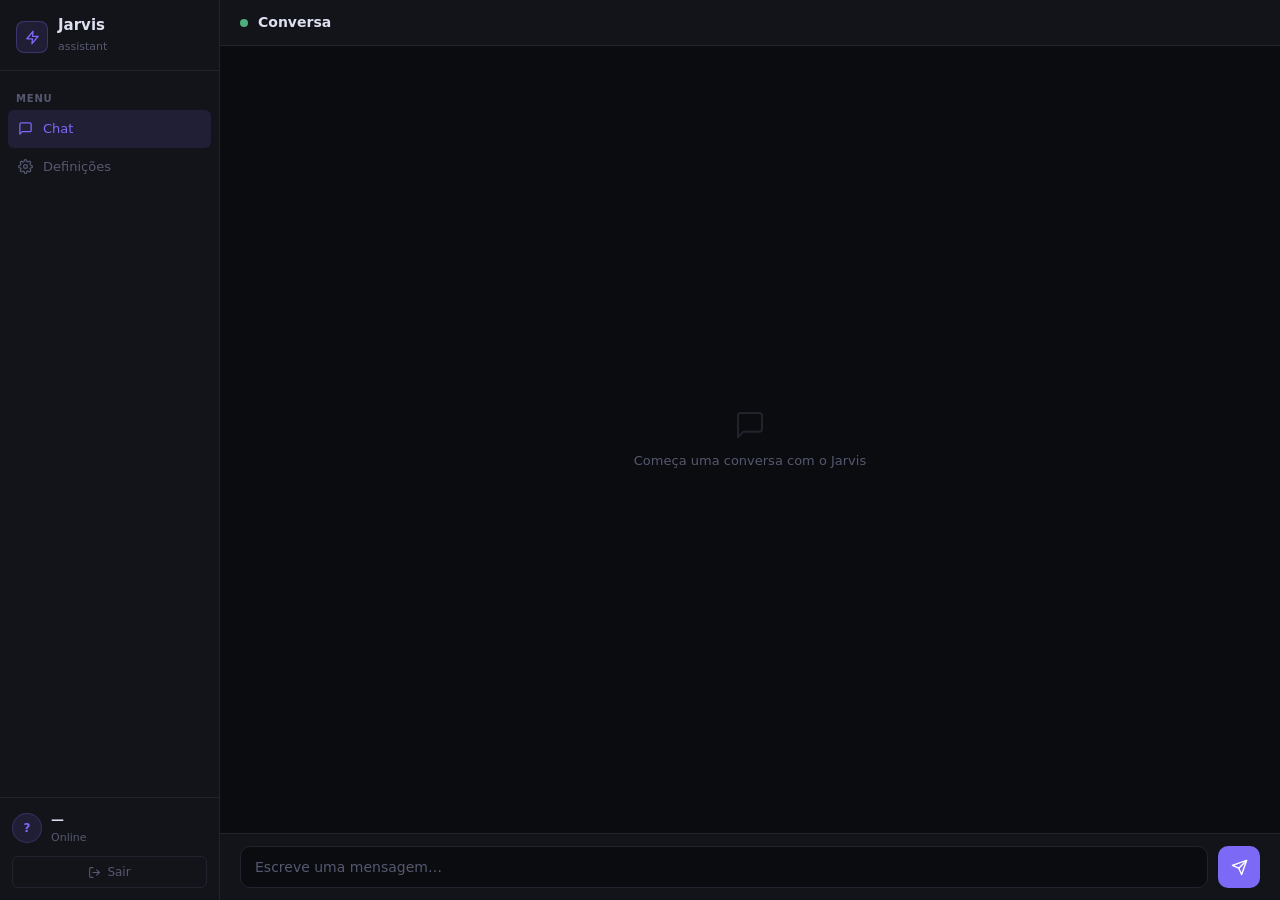
==== jarvis-desktop-app/src/chat.html @ 66288f7a "Application and Other changes" ====
<!DOCTYPE html>
<html lang="pt">
<head>
  <meta charset="UTF-8" />
  <meta name="viewport" content="width=device-width, initial-scale=1.0" />
  <title>Jarvis</title>
  <link rel="stylesheet" href="https://maxcdn.bootstrapcdn.com/bootstrap/3.4.1/css/bootstrap.min.css" />
  <link rel="stylesheet" href="styles.css" />
  <style>
    body {
      display: flex;
      flex-direction: row;
    }

    /* ══════════════ LEFT SIDEBAR ══════════════ */
    .sidebar {
      width: 220px;
      flex-shrink: 0;
      background: var(--surface);
      border-right: 1px solid var(--border);
      display: flex;
      flex-direction: column;
      height: 100vh;
      padding: 0;
    }

    /* Brand */
    .sidebar-brand {
      display: flex;
      align-items: center;
      gap: 10px;
      padding: 18px 16px 14px;
      border-bottom: 1px solid var(--border);
      flex-shrink: 0;
    }
    .sidebar-brand .icon {
      width: 32px;
      height: 32px;
      background: var(--accent-lo);
      border: 1px solid rgba(124,106,247,.3);
      border-radius: 8px;
      display: flex;
      align-items: center;
      justify-content: center;
      flex-shrink: 0;
    }
    .sidebar-brand .icon svg { width: 15px; height: 15px; color: var(--accent); }
    .sidebar-brand .brand-text h2 {
      font-size: 15px;
      font-weight: 700;
      color: var(--text);
      line-height: 1;
      margin: 0 0 2px;
    }
    .sidebar-brand .brand-text span {
      font-size: 11px;
      color: var(--muted);
    }

    /* Nav items */
    .sidebar-nav {
      flex: 1;
      overflow-y: auto;
      padding: 10px 8px;
    }
    .nav-label {
      font-size: 10px;
      font-weight: 600;
      letter-spacing: .8px;
      color: var(--muted);
      text-transform: uppercase;
      padding: 10px 8px 4px;
    }
    .nav-item {
      display: flex;
      align-items: center;
      gap: 10px;
      padding: 9px 10px;
      border-radius: var(--radius-sm);
      cursor: pointer;
      color: var(--muted);
      font-size: 13px;
      font-weight: 500;
      transition: background .12s, color .12s;
      user-select: none;
    }
    .nav-item svg { width: 15px; height: 15px; flex-shrink: 0; }
    .nav-item:hover  { background: var(--surface2); color: var(--text); }
    .nav-item.active { background: var(--accent-lo); color: var(--accent); }
    .nav-item.active svg { color: var(--accent); }

    /* User / footer */
    .sidebar-footer {
      border-top: 1px solid var(--border);
      padding: 12px 12px;
      flex-shrink: 0;
    }
    .user-row {
      display: flex;
      align-items: center;
      gap: 9px;
      margin-bottom: 10px;
    }
    .user-avatar {
      width: 30px;
      height: 30px;
      background: var(--accent-lo);
      border: 1px solid rgba(124,106,247,.25);
      border-radius: 50%;
      display: flex;
      align-items: center;
      justify-content: center;
      font-size: 12px;
      font-weight: 700;
      color: var(--accent);
      flex-shrink: 0;
    }
    .user-info .user-name { font-size: 13px; font-weight: 600; color: var(--text); }
    .user-info .user-status { font-size: 11px; color: var(--muted); }

    .sidebar-footer .btn-ghost {
      width: 100%;
      display: flex;
      align-items: center;
      justify-content: center;
      gap: 6px;
      font-size: 12px;
    }
    .sidebar-footer .btn-ghost svg { width: 13px; height: 13px; }

    /* ══════════════ MAIN AREA ══════════════ */
    .main {
      flex: 1;
      display: flex;
      flex-direction: column;
      height: 100vh;
      overflow: hidden;
    }

    /* Chat header */
    .chat-header {
      background: var(--surface);
      border-bottom: 1px solid var(--border);
      padding: 12px 20px;
      display: flex;
      align-items: center;
      gap: 10px;
      flex-shrink: 0;
    }
    .chat-header .dot {
      width: 8px;
      height: 8px;
      background: #4caf7d;
      border-radius: 50%;
      flex-shrink: 0;
    }
    .chat-header .title { font-size: 14px; font-weight: 600; color: var(--text); }
    .chat-header .sub   { font-size: 12px; color: var(--muted); margin-left: auto; }

    /* Messages */
    #messages {
      flex: 1;
      overflow-y: auto;
      padding: 20px 20px;
      display: flex;
      flex-direction: column;
      gap: 10px;
    }

    /* Empty state */
    .empty-state {
      flex: 1;
      display: flex;
      flex-direction: column;
      align-items: center;
      justify-content: center;
      gap: 10px;
      color: var(--muted);
      font-size: 13px;
      pointer-events: none;
    }
    .empty-state svg { width: 32px; height: 32px; opacity: .3; }

    .msg {
      max-width: 68%;
      padding: 11px 15px;
      border-radius: var(--radius);
      font-size: 14px;
      line-height: 1.55;
      word-break: break-word;
    }
    .msg.user {
      align-self: flex-end;
      background: #1b2547;
      border: 1px solid #263770;
      border-bottom-right-radius: 3px;
    }
    .msg.bot {
      align-self: flex-start;
      background: var(--surface2);
      border: 1px solid var(--border);
      border-bottom-left-radius: 3px;
    }
    .msg-tag {
      font-size: 11px;
      font-weight: 600;
      letter-spacing: .5px;
      text-transform: uppercase;
      margin-bottom: 5px;
    }
    .msg.user .msg-tag { color: #7a9ef7; }
    .msg.bot  .msg-tag { color: var(--muted); }

    /* Typing */
    .typing {
      align-self: flex-start;
      background: var(--surface2);
      border: 1px solid var(--border);
      border-radius: var(--radius);
      border-bottom-left-radius: 3px;
      padding: 13px 16px;
      display: flex;
      gap: 5px;
      align-items: center;
    }
    .typing span {
      width: 6px;
      height: 6px;
      background: var(--muted);
      border-radius: 50%;
      animation: bounce .85s infinite ease-in-out;
    }
    .typing span:nth-child(2) { animation-delay: .15s; }
    .typing span:nth-child(3) { animation-delay: .30s; }
    @keyframes bounce {
      0%,80%,100% { transform: translateY(0); }
      40%          { transform: translateY(-5px); }
    }

    /* Input bar */
    #input-bar {
      background: var(--surface);
      border-top: 1px solid var(--border);
      padding: 12px 20px;
      display: flex;
      align-items: flex-end;
      gap: 10px;
      flex-shrink: 0;
    }
    #msg-input {
      flex: 1;
      background: var(--bg);
      border: 1px solid var(--border);
      color: var(--text);
      border-radius: var(--radius);
      padding: 10px 14px;
      font-size: 14px;
      resize: none;
      height: 42px;
      max-height: 130px;
      overflow-y: auto;
      line-height: 1.45;
      outline: none;
      transition: border-color .15s;
      font-family: inherit;
    }
    #msg-input:focus { border-color: var(--accent); }
    #msg-input::placeholder { color: var(--muted); }

    #send-btn {
      background: var(--accent);
      border: none;
      color: #fff;
      border-radius: var(--radius);
      width: 42px;
      height: 42px;
      display: flex;
      align-items: center;
      justify-content: center;
      cursor: pointer;
      flex-shrink: 0;
      transition: background .15s;
    }
    #send-btn:hover    { background: var(--accent-dk); }
    #send-btn:disabled { background: var(--border); cursor: not-allowed; }
    #send-btn svg { width: 17px; height: 17px; }
  </style>
</head>
<body>

<!-- ════════════════ SIDEBAR ════════════════ -->
<aside class="sidebar">

  <div class="sidebar-brand">
    <div class="icon">
      <svg viewBox="0 0 24 24" fill="none" stroke="currentColor" stroke-width="2"
           stroke-linecap="round" stroke-linejoin="round">
        <polygon points="13 2 3 14 12 14 11 22 21 10 12 10 13 2"></polygon>
      </svg>
    </div>
    <div class="brand-text">
      <h2>Jarvis</h2>
      <span>assistant</span>
    </div>
  </div>

  <nav class="sidebar-nav">
    <div class="nav-label">Menu</div>

    <div class="nav-item active" onclick="switchTab('chat')">
      <!-- message icon -->
      <svg viewBox="0 0 24 24" fill="none" stroke="currentColor" stroke-width="2"
           stroke-linecap="round" stroke-linejoin="round">
        <path d="M21 15a2 2 0 0 1-2 2H7l-4 4V5a2 2 0 0 1 2-2h14a2 2 0 0 1 2 2z"></path>
      </svg>
      Chat
    </div>

    <div class="nav-item" onclick="switchTab('settings')">
      <!-- settings icon -->
      <svg viewBox="0 0 24 24" fill="none" stroke="currentColor" stroke-width="2"
           stroke-linecap="round" stroke-linejoin="round">
        <circle cx="12" cy="12" r="3"></circle>
        <path d="M19.4 15a1.65 1.65 0 0 0 .33 1.82l.06.06a2 2 0 0 1-2.83 2.83l-.06-.06a1.65 1.65 0 0 0-1.82-.33
                 1.65 1.65 0 0 0-1 1.51V21a2 2 0 0 1-4 0v-.09A1.65 1.65 0 0 0 9 19.4a1.65 1.65 0 0 0-1.82.33
                 l-.06.06a2 2 0 0 1-2.83-2.83l.06-.06A1.65 1.65 0 0 0 4.68 15a1.65 1.65 0 0 0-1.51-1H3a2 2 0 0 1 0-4
                 h.09A1.65 1.65 0 0 0 4.6 9a1.65 1.65 0 0 0-.33-1.82l-.06-.06a2 2 0 0 1 2.83-2.83l.06.06
                 A1.65 1.65 0 0 0 9 4.68a1.65 1.65 0 0 0 1-1.51V3a2 2 0 0 1 4 0v.09a1.65 1.65 0 0 0 1 1.51
                 a1.65 1.65 0 0 0 1.82-.33l.06-.06a2 2 0 0 1 2.83 2.83l-.06.06A1.65 1.65 0 0 0 19.4 9
                 a1.65 1.65 0 0 0 1.51 1H21a2 2 0 0 1 0 4h-.09a1.65 1.65 0 0 0-1.51 1z"></path>
      </svg>
      Definições
    </div>
  </nav>

  <div class="sidebar-footer">
    <div class="user-row">
      <div class="user-avatar" id="avatar-initials">?</div>
      <div class="user-info">
        <div class="user-name"  id="sidebar-username">—</div>
        <div class="user-status">Online</div>
      </div>
    </div>
    <button class="btn-ghost" onclick="logout()">
      <svg viewBox="0 0 24 24" fill="none" stroke="currentColor" stroke-width="2"
           stroke-linecap="round" stroke-linejoin="round">
        <path d="M9 21H5a2 2 0 0 1-2-2V5a2 2 0 0 1 2-2h4"></path>
        <polyline points="16 17 21 12 16 7"></polyline>
        <line x1="21" y1="12" x2="9" y2="12"></line>
      </svg>
      Sair
    </button>
  </div>
</aside>

<!-- ════════════════ MAIN ════════════════ -->
<main class="main">

  <div class="chat-header">
    <div class="dot"></div>
    <span class="title">Conversa</span>
    <span class="sub" id="header-user"></span>
  </div>

  <div id="messages">
    <div class="empty-state" id="empty-state">
      <svg viewBox="0 0 24 24" fill="none" stroke="currentColor" stroke-width="1.5"
           stroke-linecap="round" stroke-linejoin="round">
        <path d="M21 15a2 2 0 0 1-2 2H7l-4 4V5a2 2 0 0 1 2-2h14a2 2 0 0 1 2 2z"></path>
      </svg>
      Começa uma conversa com o Jarvis
    </div>
  </div>

  <div id="input-bar">
    <textarea id="msg-input" placeholder="Escreve uma mensagem…" rows="1"></textarea>
    <button id="send-btn">
      <svg viewBox="0 0 24 24" fill="none" stroke="currentColor" stroke-width="2"
           stroke-linecap="round" stroke-linejoin="round">
        <line x1="22" y1="2" x2="11" y2="13"></line>
        <polygon points="22 2 15 22 11 13 2 9 22 2"></polygon>
      </svg>
    </button>
  </div>

</main>

<script src="chat.js"></script>
</body>
</html>
---- jarvis-desktop-app/src/styles.css ----
/* ── Reset ──────────────────────────────────────────────── */
*, *::before, *::after { box-sizing: border-box; margin: 0; padding: 0; }

/* ── Tokens ─────────────────────────────────────────────── */
:root {
  --bg:        #0b0c10;
  --surface:   #13141a;
  --surface2:  #1a1b24;
  --border:    #22232f;
  --accent:    #7c6af7;
  --accent-dk: #6254d4;
  --accent-lo: rgba(124,106,247,.12);
  --text:      #dde0f0;
  --muted:     #565870;
  --danger:    #e05c6a;
  --radius:    10px;
  --radius-sm: 6px;
}

body {
  background: var(--bg);
  color: var(--text);
  font-family: 'Segoe UI', system-ui, -apple-system, sans-serif;
  font-size: 14px;
  line-height: 1.5;
  height: 100vh;
  overflow: hidden;
}

/* ── Scrollbar ───────────────────────────────────────────── */
::-webkit-scrollbar { width: 5px; }
::-webkit-scrollbar-track { background: transparent; }
::-webkit-scrollbar-thumb { background: var(--border); border-radius: 3px; }

/* ── Shared inputs ───────────────────────────────────────── */
.field {
  width: 100%;
  background: var(--bg);
  border: 1px solid var(--border);
  color: var(--text);
  border-radius: var(--radius-sm);
  height: 40px;
  padding: 0 13px;
  font-size: 14px;
  transition: border-color .15s, box-shadow .15s;
  outline: none;
}
.field:focus {
  border-color: var(--accent);
  box-shadow: 0 0 0 3px rgba(124,106,247,.18);
}
.field::placeholder { color: var(--muted); }

/* ── Shared buttons ──────────────────────────────────────── */
.btn-primary {
  background: var(--accent);
  border: none;
  color: #fff;
  font-weight: 600;
  font-size: 14px;
  height: 40px;
  border-radius: var(--radius-sm);
  cursor: pointer;
  transition: background .15s;
  width: 100%;
}
.btn-primary:hover  { background: var(--accent-dk); }
.btn-primary:active { opacity: .85; }

.btn-ghost {
  background: transparent;
  border: 1px solid var(--border);
  color: var(--muted);
  border-radius: var(--radius-sm);
  padding: 6px 14px;
  font-size: 12px;
  cursor: pointer;
  transition: .15s;
}
.btn-ghost:hover { border-color: var(--accent); color: var(--accent); }

/* ── Label ───────────────────────────────────────────────── */
.lbl {
  display: block;
  font-size: 12px;
  color: var(--muted);
  margin-bottom: 5px;
  font-weight: 500;
  letter-spacing: .3px;
}

/* ── Error banner ────────────────────────────────────────── */
.error-banner {
  background: rgba(224,92,106,.1);
  border: 1px solid rgba(224,92,106,.3);
  color: var(--danger);
  border-radius: var(--radius-sm);
  padding: 9px 13px;
  font-size: 13px;
  display: none;
}
.error-banner.show { display: block; }
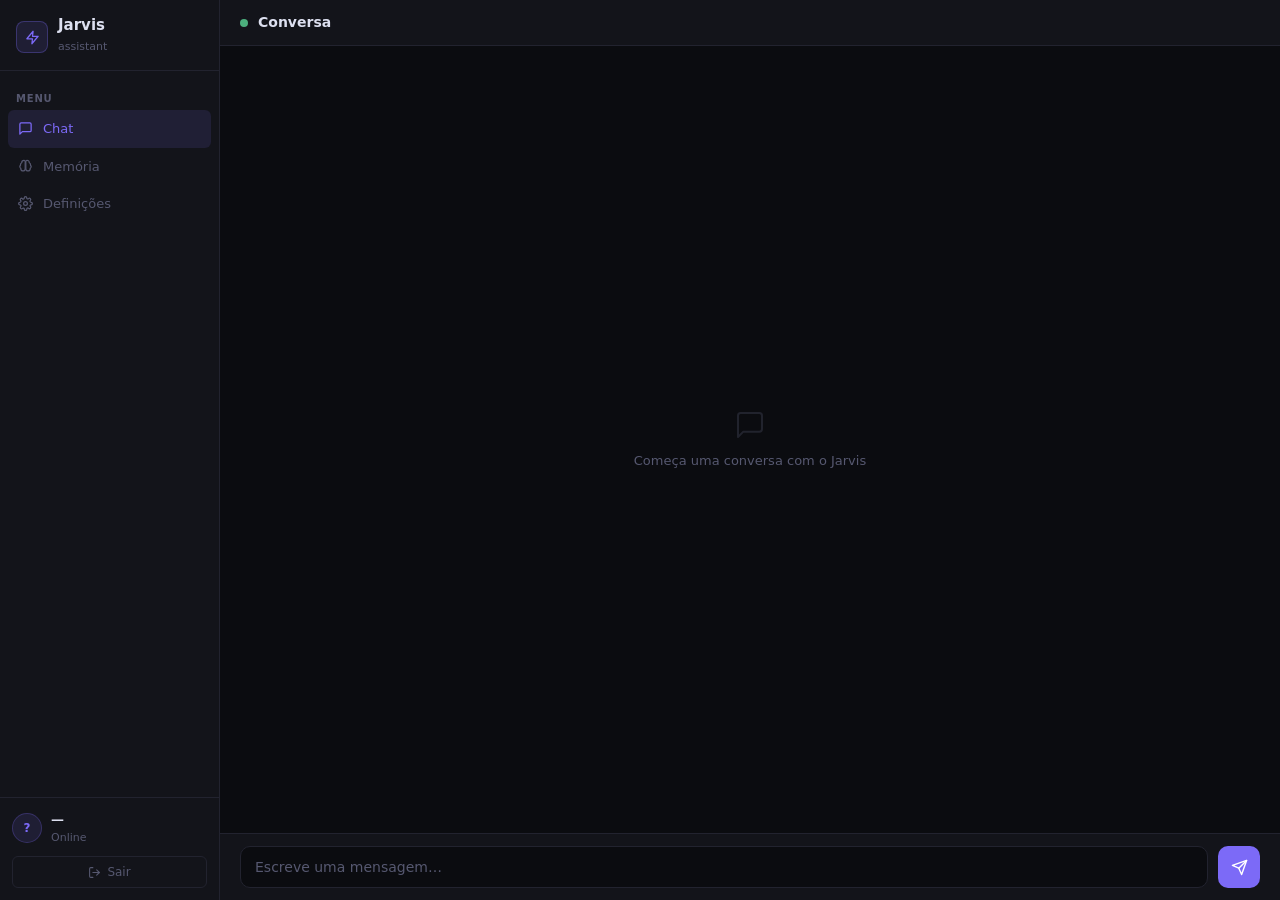
==== commit 745e9fde: "memory 1.3 + ui" ====
--- a/jarvis-desktop-app/src/chat.html
+++ b/jarvis-desktop-app/src/chat.html
@@ -307,13 +307,25 @@
   <nav class="sidebar-nav">
     <div class="nav-label">Menu</div>
 
-    <div class="nav-item active" onclick="switchTab('chat')">
+    <div class="nav-item active" data-page="chat" onclick="switchTab('chat')">
       <!-- message icon -->
       <svg viewBox="0 0 24 24" fill="none" stroke="currentColor" stroke-width="2"
            stroke-linecap="round" stroke-linejoin="round">
         <path d="M21 15a2 2 0 0 1-2 2H7l-4 4V5a2 2 0 0 1 2-2h14a2 2 0 0 1 2 2z"></path>
       </svg>
       Chat
+    </div>
+
+    <div class="nav-item" data-page="memory" onclick="window.location.href='memory.html'">
+      <!-- brain / memory icon -->
+      <svg viewBox="0 0 24 24" fill="none" stroke="currentColor" stroke-width="2"
+           stroke-linecap="round" stroke-linejoin="round">
+        <path d="M9.5 2a3.5 3.5 0 0 0-3.5 3.5v.55A3 3 0 0 0 4 9v1a3 3 0 0 0-1 2.24A3 3 0 0 0 4.5 15
+                 v.5A3.5 3.5 0 0 0 8 19a3.5 3.5 0 0 0 3.5-3.5v-9A3.5 3.5 0 0 0 9.5 2z"></path>
+        <path d="M14.5 2a3.5 3.5 0 0 1 3.5 3.5v.55A3 3 0 0 1 20 9v1a3 3 0 0 1 1 2.24A3 3 0 0 1 19.5 15
+                 v.5A3.5 3.5 0 0 1 16 19a3.5 3.5 0 0 1-3.5-3.5v-9A3.5 3.5 0 0 1 14.5 2z"></path>
+      </svg>
+      Memória
     </div>
 
     <div class="nav-item" onclick="switchTab('settings')">
@@ -385,6 +397,22 @@
 
 </main>
 
+<!-- ════════════════ NAV CONTEXT MENU ════════════════
+     Preenchido/controlado por navbar.js. Aparece com o botão
+     direito do rato num item da navegação lateral. -->
+<div id="nav-context-menu" class="context-menu">
+  <div class="context-menu-item" data-action="open-window">
+    <svg viewBox="0 0 24 24" fill="none" stroke="currentColor" stroke-width="2"
+         stroke-linecap="round" stroke-linejoin="round">
+      <path d="M18 13v6a2 2 0 0 1-2 2H5a2 2 0 0 1-2-2V8a2 2 0 0 1 2-2h6"></path>
+      <polyline points="15 3 21 3 21 9"></polyline>
+      <line x1="10" y1="14" x2="21" y2="3"></line>
+    </svg>
+    Abrir em nova janela
+  </div>
+</div>
+
+<script src="navbar.js"></script>
 <script src="chat.js"></script>
 </body>
 </html>
--- a/jarvis-desktop-app/src/styles.css
+++ b/jarvis-desktop-app/src/styles.css
@@ -100,3 +100,33 @@
   display: none;
 }
 .error-banner.show { display: block; }
+
+/* ── Nav context menu (botão direito na navbar) ─────────────
+   Partilhado entre todas as páginas através de navbar.js       */
+.context-menu {
+  position: fixed;
+  z-index: 1000;
+  min-width: 200px;
+  background: var(--surface2);
+  border: 1px solid var(--border);
+  border-radius: var(--radius-sm);
+  padding: 4px;
+  box-shadow: 0 10px 30px rgba(0,0,0,.4);
+  display: none;
+}
+.context-menu-item {
+  display: flex;
+  align-items: center;
+  gap: 9px;
+  padding: 9px 10px;
+  border-radius: var(--radius-sm);
+  font-size: 13px;
+  font-weight: 500;
+  color: var(--text);
+  cursor: pointer;
+  user-select: none;
+  transition: background .12s, color .12s;
+}
+.context-menu-item svg { width: 14px; height: 14px; color: var(--muted); flex-shrink: 0; }
+.context-menu-item:hover        { background: var(--accent-lo); color: var(--accent); }
+.context-menu-item:hover svg    { color: var(--accent); }
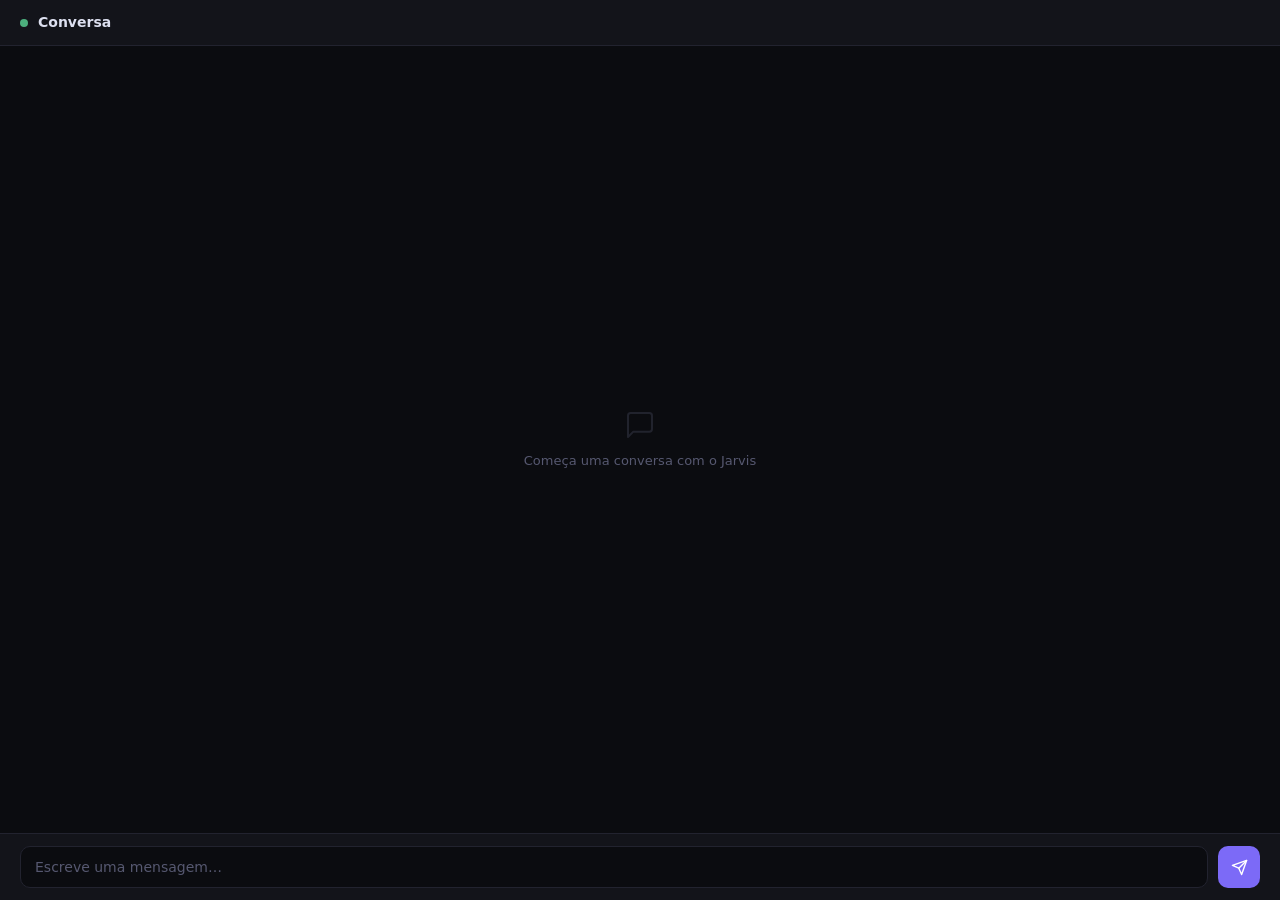
==== commit e95c2701: "frontend 1.0 + runtime 1.1 w/o mem" ====
--- a/jarvis-desktop-app/src/chat.html
+++ b/jarvis-desktop-app/src/chat.html
@@ -3,369 +3,18 @@
 <head>
   <meta charset="UTF-8" />
   <meta name="viewport" content="width=device-width, initial-scale=1.0" />
-  <title>Jarvis</title>
+  <title>Jarvis - Chat</title>
   <link rel="stylesheet" href="https://maxcdn.bootstrapcdn.com/bootstrap/3.4.1/css/bootstrap.min.css" />
-  <link rel="stylesheet" href="styles.css" />
-  <style>
-    body {
-      display: flex;
-      flex-direction: row;
-    }
+  <link rel="stylesheet" href="css/styles.css" />
+  <link rel="stylesheet" href="css/sidebar.css" />
+  <link rel="stylesheet" href="css/chat.css" />
+</head>
+<body class="app-layout">
 
-    /* ══════════════ LEFT SIDEBAR ══════════════ */
-    .sidebar {
-      width: 220px;
-      flex-shrink: 0;
-      background: var(--surface);
-      border-right: 1px solid var(--border);
-      display: flex;
-      flex-direction: column;
-      height: 100vh;
-      padding: 0;
-    }
+<!-- SIDEBAR (injetada por sidebar.js) -->
+<aside id="sidebar-mount"></aside>
 
-    /* Brand */
-    .sidebar-brand {
-      display: flex;
-      align-items: center;
-      gap: 10px;
-      padding: 18px 16px 14px;
-      border-bottom: 1px solid var(--border);
-      flex-shrink: 0;
-    }
-    .sidebar-brand .icon {
-      width: 32px;
-      height: 32px;
-      background: var(--accent-lo);
-      border: 1px solid rgba(124,106,247,.3);
-      border-radius: 8px;
-      display: flex;
-      align-items: center;
-      justify-content: center;
-      flex-shrink: 0;
-    }
-    .sidebar-brand .icon svg { width: 15px; height: 15px; color: var(--accent); }
-    .sidebar-brand .brand-text h2 {
-      font-size: 15px;
-      font-weight: 700;
-      color: var(--text);
-      line-height: 1;
-      margin: 0 0 2px;
-    }
-    .sidebar-brand .brand-text span {
-      font-size: 11px;
-      color: var(--muted);
-    }
-
-    /* Nav items */
-    .sidebar-nav {
-      flex: 1;
-      overflow-y: auto;
-      padding: 10px 8px;
-    }
-    .nav-label {
-      font-size: 10px;
-      font-weight: 600;
-      letter-spacing: .8px;
-      color: var(--muted);
-      text-transform: uppercase;
-      padding: 10px 8px 4px;
-    }
-    .nav-item {
-      display: flex;
-      align-items: center;
-      gap: 10px;
-      padding: 9px 10px;
-      border-radius: var(--radius-sm);
-      cursor: pointer;
-      color: var(--muted);
-      font-size: 13px;
-      font-weight: 500;
-      transition: background .12s, color .12s;
-      user-select: none;
-    }
-    .nav-item svg { width: 15px; height: 15px; flex-shrink: 0; }
-    .nav-item:hover  { background: var(--surface2); color: var(--text); }
-    .nav-item.active { background: var(--accent-lo); color: var(--accent); }
-    .nav-item.active svg { color: var(--accent); }
-
-    /* User / footer */
-    .sidebar-footer {
-      border-top: 1px solid var(--border);
-      padding: 12px 12px;
-      flex-shrink: 0;
-    }
-    .user-row {
-      display: flex;
-      align-items: center;
-      gap: 9px;
-      margin-bottom: 10px;
-    }
-    .user-avatar {
-      width: 30px;
-      height: 30px;
-      background: var(--accent-lo);
-      border: 1px solid rgba(124,106,247,.25);
-      border-radius: 50%;
-      display: flex;
-      align-items: center;
-      justify-content: center;
-      font-size: 12px;
-      font-weight: 700;
-      color: var(--accent);
-      flex-shrink: 0;
-    }
-    .user-info .user-name { font-size: 13px; font-weight: 600; color: var(--text); }
-    .user-info .user-status { font-size: 11px; color: var(--muted); }
-
-    .sidebar-footer .btn-ghost {
-      width: 100%;
-      display: flex;
-      align-items: center;
-      justify-content: center;
-      gap: 6px;
-      font-size: 12px;
-    }
-    .sidebar-footer .btn-ghost svg { width: 13px; height: 13px; }
-
-    /* ══════════════ MAIN AREA ══════════════ */
-    .main {
-      flex: 1;
-      display: flex;
-      flex-direction: column;
-      height: 100vh;
-      overflow: hidden;
-    }
-
-    /* Chat header */
-    .chat-header {
-      background: var(--surface);
-      border-bottom: 1px solid var(--border);
-      padding: 12px 20px;
-      display: flex;
-      align-items: center;
-      gap: 10px;
-      flex-shrink: 0;
-    }
-    .chat-header .dot {
-      width: 8px;
-      height: 8px;
-      background: #4caf7d;
-      border-radius: 50%;
-      flex-shrink: 0;
-    }
-    .chat-header .title { font-size: 14px; font-weight: 600; color: var(--text); }
-    .chat-header .sub   { font-size: 12px; color: var(--muted); margin-left: auto; }
-
-    /* Messages */
-    #messages {
-      flex: 1;
-      overflow-y: auto;
-      padding: 20px 20px;
-      display: flex;
-      flex-direction: column;
-      gap: 10px;
-    }
-
-    /* Empty state */
-    .empty-state {
-      flex: 1;
-      display: flex;
-      flex-direction: column;
-      align-items: center;
-      justify-content: center;
-      gap: 10px;
-      color: var(--muted);
-      font-size: 13px;
-      pointer-events: none;
-    }
-    .empty-state svg { width: 32px; height: 32px; opacity: .3; }
-
-    .msg {
-      max-width: 68%;
-      padding: 11px 15px;
-      border-radius: var(--radius);
-      font-size: 14px;
-      line-height: 1.55;
-      word-break: break-word;
-    }
-    .msg.user {
-      align-self: flex-end;
-      background: #1b2547;
-      border: 1px solid #263770;
-      border-bottom-right-radius: 3px;
-    }
-    .msg.bot {
-      align-self: flex-start;
-      background: var(--surface2);
-      border: 1px solid var(--border);
-      border-bottom-left-radius: 3px;
-    }
-    .msg-tag {
-      font-size: 11px;
-      font-weight: 600;
-      letter-spacing: .5px;
-      text-transform: uppercase;
-      margin-bottom: 5px;
-    }
-    .msg.user .msg-tag { color: #7a9ef7; }
-    .msg.bot  .msg-tag { color: var(--muted); }
-
-    /* Typing */
-    .typing {
-      align-self: flex-start;
-      background: var(--surface2);
-      border: 1px solid var(--border);
-      border-radius: var(--radius);
-      border-bottom-left-radius: 3px;
-      padding: 13px 16px;
-      display: flex;
-      gap: 5px;
-      align-items: center;
-    }
-    .typing span {
-      width: 6px;
-      height: 6px;
-      background: var(--muted);
-      border-radius: 50%;
-      animation: bounce .85s infinite ease-in-out;
-    }
-    .typing span:nth-child(2) { animation-delay: .15s; }
-    .typing span:nth-child(3) { animation-delay: .30s; }
-    @keyframes bounce {
-      0%,80%,100% { transform: translateY(0); }
-      40%          { transform: translateY(-5px); }
-    }
-
-    /* Input bar */
-    #input-bar {
-      background: var(--surface);
-      border-top: 1px solid var(--border);
-      padding: 12px 20px;
-      display: flex;
-      align-items: flex-end;
-      gap: 10px;
-      flex-shrink: 0;
-    }
-    #msg-input {
-      flex: 1;
-      background: var(--bg);
-      border: 1px solid var(--border);
-      color: var(--text);
-      border-radius: var(--radius);
-      padding: 10px 14px;
-      font-size: 14px;
-      resize: none;
-      height: 42px;
-      max-height: 130px;
-      overflow-y: auto;
-      line-height: 1.45;
-      outline: none;
-      transition: border-color .15s;
-      font-family: inherit;
-    }
-    #msg-input:focus { border-color: var(--accent); }
-    #msg-input::placeholder { color: var(--muted); }
-
-    #send-btn {
-      background: var(--accent);
-      border: none;
-      color: #fff;
-      border-radius: var(--radius);
-      width: 42px;
-      height: 42px;
-      display: flex;
-      align-items: center;
-      justify-content: center;
-      cursor: pointer;
-      flex-shrink: 0;
-      transition: background .15s;
-    }
-    #send-btn:hover    { background: var(--accent-dk); }
-    #send-btn:disabled { background: var(--border); cursor: not-allowed; }
-    #send-btn svg { width: 17px; height: 17px; }
-  </style>
-</head>
-<body>
-
-<!-- ════════════════ SIDEBAR ════════════════ -->
-<aside class="sidebar">
-
-  <div class="sidebar-brand">
-    <div class="icon">
-      <svg viewBox="0 0 24 24" fill="none" stroke="currentColor" stroke-width="2"
-           stroke-linecap="round" stroke-linejoin="round">
-        <polygon points="13 2 3 14 12 14 11 22 21 10 12 10 13 2"></polygon>
-      </svg>
-    </div>
-    <div class="brand-text">
-      <h2>Jarvis</h2>
-      <span>assistant</span>
-    </div>
-  </div>
-
-  <nav class="sidebar-nav">
-    <div class="nav-label">Menu</div>
-
-    <div class="nav-item active" data-page="chat" onclick="switchTab('chat')">
-      <!-- message icon -->
-      <svg viewBox="0 0 24 24" fill="none" stroke="currentColor" stroke-width="2"
-           stroke-linecap="round" stroke-linejoin="round">
-        <path d="M21 15a2 2 0 0 1-2 2H7l-4 4V5a2 2 0 0 1 2-2h14a2 2 0 0 1 2 2z"></path>
-      </svg>
-      Chat
-    </div>
-
-    <div class="nav-item" data-page="memory" onclick="window.location.href='memory.html'">
-      <!-- brain / memory icon -->
-      <svg viewBox="0 0 24 24" fill="none" stroke="currentColor" stroke-width="2"
-           stroke-linecap="round" stroke-linejoin="round">
-        <path d="M9.5 2a3.5 3.5 0 0 0-3.5 3.5v.55A3 3 0 0 0 4 9v1a3 3 0 0 0-1 2.24A3 3 0 0 0 4.5 15
-                 v.5A3.5 3.5 0 0 0 8 19a3.5 3.5 0 0 0 3.5-3.5v-9A3.5 3.5 0 0 0 9.5 2z"></path>
-        <path d="M14.5 2a3.5 3.5 0 0 1 3.5 3.5v.55A3 3 0 0 1 20 9v1a3 3 0 0 1 1 2.24A3 3 0 0 1 19.5 15
-                 v.5A3.5 3.5 0 0 1 16 19a3.5 3.5 0 0 1-3.5-3.5v-9A3.5 3.5 0 0 1 14.5 2z"></path>
-      </svg>
-      Memória
-    </div>
-
-    <div class="nav-item" onclick="switchTab('settings')">
-      <!-- settings icon -->
-      <svg viewBox="0 0 24 24" fill="none" stroke="currentColor" stroke-width="2"
-           stroke-linecap="round" stroke-linejoin="round">
-        <circle cx="12" cy="12" r="3"></circle>
-        <path d="M19.4 15a1.65 1.65 0 0 0 .33 1.82l.06.06a2 2 0 0 1-2.83 2.83l-.06-.06a1.65 1.65 0 0 0-1.82-.33
-                 1.65 1.65 0 0 0-1 1.51V21a2 2 0 0 1-4 0v-.09A1.65 1.65 0 0 0 9 19.4a1.65 1.65 0 0 0-1.82.33
-                 l-.06.06a2 2 0 0 1-2.83-2.83l.06-.06A1.65 1.65 0 0 0 4.68 15a1.65 1.65 0 0 0-1.51-1H3a2 2 0 0 1 0-4
-                 h.09A1.65 1.65 0 0 0 4.6 9a1.65 1.65 0 0 0-.33-1.82l-.06-.06a2 2 0 0 1 2.83-2.83l.06.06
-                 A1.65 1.65 0 0 0 9 4.68a1.65 1.65 0 0 0 1-1.51V3a2 2 0 0 1 4 0v.09a1.65 1.65 0 0 0 1 1.51
-                 a1.65 1.65 0 0 0 1.82-.33l.06-.06a2 2 0 0 1 2.83 2.83l-.06.06A1.65 1.65 0 0 0 19.4 9
-                 a1.65 1.65 0 0 0 1.51 1H21a2 2 0 0 1 0 4h-.09a1.65 1.65 0 0 0-1.51 1z"></path>
-      </svg>
-      Definições
-    </div>
-  </nav>
-
-  <div class="sidebar-footer">
-    <div class="user-row">
-      <div class="user-avatar" id="avatar-initials">?</div>
-      <div class="user-info">
-        <div class="user-name"  id="sidebar-username">—</div>
-        <div class="user-status">Online</div>
-      </div>
-    </div>
-    <button class="btn-ghost" onclick="logout()">
-      <svg viewBox="0 0 24 24" fill="none" stroke="currentColor" stroke-width="2"
-           stroke-linecap="round" stroke-linejoin="round">
-        <path d="M9 21H5a2 2 0 0 1-2-2V5a2 2 0 0 1 2-2h4"></path>
-        <polyline points="16 17 21 12 16 7"></polyline>
-        <line x1="21" y1="12" x2="9" y2="12"></line>
-      </svg>
-      Sair
-    </button>
-  </div>
-</aside>
-
-<!-- ════════════════ MAIN ════════════════ -->
+<!-- MAIN -->
 <main class="main">
 
   <div class="chat-header">
@@ -397,22 +46,7 @@
 
 </main>
 
-<!-- ════════════════ NAV CONTEXT MENU ════════════════
-     Preenchido/controlado por navbar.js. Aparece com o botão
-     direito do rato num item da navegação lateral. -->
-<div id="nav-context-menu" class="context-menu">
-  <div class="context-menu-item" data-action="open-window">
-    <svg viewBox="0 0 24 24" fill="none" stroke="currentColor" stroke-width="2"
-         stroke-linecap="round" stroke-linejoin="round">
-      <path d="M18 13v6a2 2 0 0 1-2 2H5a2 2 0 0 1-2-2V8a2 2 0 0 1 2-2h6"></path>
-      <polyline points="15 3 21 3 21 9"></polyline>
-      <line x1="10" y1="14" x2="21" y2="3"></line>
-    </svg>
-    Abrir em nova janela
-  </div>
-</div>
-
-<script src="navbar.js"></script>
-<script src="chat.js"></script>
+<script src="js/sidebar.js"></script>
+<script src="js/chat.js"></script>
 </body>
 </html>
--- a/jarvis-desktop-app/src/css/styles.css
+++ b/jarvis-desktop-app/src/css/styles.css
@@ -0,0 +1,127 @@
+/* RESET */
+*, *::before, *::after { box-sizing: border-box; margin: 0; padding: 0; }
+
+/* TOKENS */
+:root {
+  --bg:        #0b0c10;
+  --surface:   #13141a;
+  --surface2:  #1a1b24;
+  --border:    #22232f;
+  --accent:    #7c6af7;
+  --accent-dk: #6254d4;
+  --accent-lo: rgba(124,106,247,.12);
+  --text:      #dde0f0;
+  --muted:     #565870;
+  --danger:    #e05c6a;
+  --radius:    10px;
+  --radius-sm: 6px;
+}
+
+/* BASE */
+body {
+  background: var(--bg);
+  color: var(--text);
+  font-family: 'Segoe UI', system-ui, -apple-system, sans-serif;
+  font-size: 14px;
+  line-height: 1.5;
+  height: 100vh;
+  overflow: hidden;
+}
+
+/* Scrollbar */
+::-webkit-scrollbar { width: 5px; }
+::-webkit-scrollbar-track { background: transparent; }
+::-webkit-scrollbar-thumb { background: var(--border); border-radius: 3px; }
+
+/* SHARED - INPUTS */
+.field {
+  width: 100%;
+  background: var(--bg);
+  border: 1px solid var(--border);
+  color: var(--text);
+  border-radius: var(--radius-sm);
+  height: 40px;
+  padding: 0 13px;
+  font-size: 14px;
+  transition: border-color .15s, box-shadow .15s;
+  outline: none;
+}
+.field:focus {
+  border-color: var(--accent);
+  box-shadow: 0 0 0 3px rgba(124,106,247,.18);
+}
+.field::placeholder { color: var(--muted); }
+
+/* SHARED - BUTTONS */
+.btn-primary {
+  background: var(--accent);
+  border: none;
+  color: #fff;
+  font-weight: 600;
+  font-size: 14px;
+  height: 40px;
+  border-radius: var(--radius-sm);
+  cursor: pointer;
+  transition: background .15s;
+  width: 100%;
+}
+.btn-primary:hover  { background: var(--accent-dk); }
+.btn-primary:active { opacity: .85; }
+
+.btn-ghost {
+  background: transparent;
+  border: 1px solid var(--border);
+  color: var(--muted);
+  border-radius: var(--radius-sm);
+  padding: 6px 14px;
+  font-size: 12px;
+  cursor: pointer;
+  transition: .15s;
+}
+.btn-ghost:hover { border-color: var(--accent); color: var(--accent); }
+
+/* SHARED - LABEL */
+.lbl {
+  display: block;
+  font-size: 12px;
+  color: var(--muted);
+  margin-bottom: 5px;
+  font-weight: 500;
+  letter-spacing: .3px;
+}
+
+/* SHARED - ERROR BANNER */
+.error-banner {
+  background: rgba(224,92,106,.1);
+  border: 1px solid rgba(224,92,106,.3);
+  color: var(--danger);
+  border-radius: var(--radius-sm);
+  padding: 9px 13px;
+  font-size: 13px;
+  display: none;
+}
+.error-banner.show { display: block; }
+
+/* SHARED - APP LAYOUT (páginas com sidebar) */
+.app-layout {
+  display: flex;
+  flex-direction: row;
+}
+.main {
+  flex: 1;
+  display: flex;
+  flex-direction: column;
+  height: 100vh;
+  overflow: hidden;
+}
+
+/* SHARED - BRAND ICON (index.html e login.html) */
+.brand-icon {
+  background: var(--accent-lo);
+  border: 1px solid rgba(124,106,247,.3);
+  border-radius: 14px;
+  display: flex;
+  align-items: center;
+  justify-content: center;
+}
+.brand-icon svg { color: var(--accent); }
--- a/jarvis-desktop-app/src/css/sidebar.css
+++ b/jarvis-desktop-app/src/css/sidebar.css
@@ -0,0 +1,112 @@
+/* Sidebar (componente partilhado) */
+.sidebar {
+  width: 220px;
+  flex-shrink: 0;
+  background: var(--surface);
+  border-right: 1px solid var(--border);
+  display: flex;
+  flex-direction: column;
+  height: 100vh;
+  padding: 0;
+}
+
+.sidebar-brand {
+  display: flex;
+  align-items: center;
+  gap: 10px;
+  padding: 18px 16px 14px;
+  border-bottom: 1px solid var(--border);
+  flex-shrink: 0;
+}
+.sidebar-brand .icon {
+  width: 32px;
+  height: 32px;
+  background: var(--accent-lo);
+  border: 1px solid rgba(124,106,247,.3);
+  border-radius: 8px;
+  display: flex;
+  align-items: center;
+  justify-content: center;
+  flex-shrink: 0;
+}
+.sidebar-brand .icon svg { width: 15px; height: 15px; color: var(--accent); }
+.sidebar-brand .brand-text h2 {
+  font-size: 15px;
+  font-weight: 700;
+  color: var(--text);
+  line-height: 1;
+  margin: 0 0 2px;
+}
+.sidebar-brand .brand-text span {
+  font-size: 11px;
+  color: var(--muted);
+}
+
+.sidebar-nav {
+  flex: 1;
+  overflow-y: auto;
+  padding: 10px 8px;
+}
+.nav-label {
+  font-size: 10px;
+  font-weight: 600;
+  letter-spacing: .8px;
+  color: var(--muted);
+  text-transform: uppercase;
+  padding: 10px 8px 4px;
+}
+.nav-item {
+  display: flex;
+  align-items: center;
+  gap: 10px;
+  padding: 9px 10px;
+  border-radius: var(--radius-sm);
+  cursor: pointer;
+  color: var(--muted);
+  font-size: 13px;
+  font-weight: 500;
+  transition: background .12s, color .12s;
+  user-select: none;
+}
+.nav-item svg { width: 15px; height: 15px; flex-shrink: 0; }
+.nav-item:hover  { background: var(--surface2); color: var(--text); }
+.nav-item.active { background: var(--accent-lo); color: var(--accent); }
+.nav-item.active svg { color: var(--accent); }
+
+.sidebar-footer {
+  border-top: 1px solid var(--border);
+  padding: 12px 12px;
+  flex-shrink: 0;
+}
+.user-row {
+  display: flex;
+  align-items: center;
+  gap: 9px;
+  margin-bottom: 10px;
+}
+.user-avatar {
+  width: 30px;
+  height: 30px;
+  background: var(--accent-lo);
+  border: 1px solid rgba(124,106,247,.25);
+  border-radius: 50%;
+  display: flex;
+  align-items: center;
+  justify-content: center;
+  font-size: 12px;
+  font-weight: 700;
+  color: var(--accent);
+  flex-shrink: 0;
+}
+.user-info .user-name { font-size: 13px; font-weight: 600; color: var(--text); }
+.user-info .user-status { font-size: 11px; color: var(--muted); }
+
+.sidebar-footer .btn-ghost {
+  width: 100%;
+  display: flex;
+  align-items: center;
+  justify-content: center;
+  gap: 6px;
+  font-size: 12px;
+}
+.sidebar-footer .btn-ghost svg { width: 13px; height: 13px; }
--- a/jarvis-desktop-app/src/css/chat.css
+++ b/jarvis-desktop-app/src/css/chat.css
@@ -0,0 +1,146 @@
+/* Chat header */
+.chat-header {
+  background: var(--surface);
+  border-bottom: 1px solid var(--border);
+  padding: 12px 20px;
+  display: flex;
+  align-items: center;
+  gap: 10px;
+  flex-shrink: 0;
+}
+.chat-header .dot {
+  width: 8px;
+  height: 8px;
+  background: #4caf7d;
+  border-radius: 50%;
+  flex-shrink: 0;
+}
+.chat-header .title { font-size: 14px; font-weight: 600; color: var(--text); }
+.chat-header .sub   { font-size: 12px; color: var(--muted); margin-left: auto; }
+
+/* Messages */
+#messages {
+  flex: 1;
+  overflow-y: auto;
+  padding: 20px 20px;
+  display: flex;
+  flex-direction: column;
+  gap: 10px;
+}
+
+.empty-state {
+  flex: 1;
+  display: flex;
+  flex-direction: column;
+  align-items: center;
+  justify-content: center;
+  gap: 10px;
+  color: var(--muted);
+  font-size: 13px;
+  pointer-events: none;
+}
+.empty-state svg { width: 32px; height: 32px; opacity: .3; }
+
+.msg {
+  max-width: 68%;
+  padding: 11px 15px;
+  border-radius: var(--radius);
+  font-size: 14px;
+  line-height: 1.55;
+  word-break: break-word;
+}
+.msg.user {
+  align-self: flex-end;
+  background: #1b2547;
+  border: 1px solid #263770;
+  border-bottom-right-radius: 3px;
+}
+.msg.bot {
+  align-self: flex-start;
+  background: var(--surface2);
+  border: 1px solid var(--border);
+  border-bottom-left-radius: 3px;
+}
+.msg-tag {
+  font-size: 11px;
+  font-weight: 600;
+  letter-spacing: .5px;
+  text-transform: uppercase;
+  margin-bottom: 5px;
+}
+.msg.user .msg-tag { color: #7a9ef7; }
+.msg.bot  .msg-tag { color: var(--muted); }
+
+/* Typing indicator */
+.typing {
+  align-self: flex-start;
+  background: var(--surface2);
+  border: 1px solid var(--border);
+  border-radius: var(--radius);
+  border-bottom-left-radius: 3px;
+  padding: 13px 16px;
+  display: flex;
+  gap: 5px;
+  align-items: center;
+}
+.typing span {
+  width: 6px;
+  height: 6px;
+  background: var(--muted);
+  border-radius: 50%;
+  animation: bounce .85s infinite ease-in-out;
+}
+.typing span:nth-child(2) { animation-delay: .15s; }
+.typing span:nth-child(3) { animation-delay: .30s; }
+@keyframes bounce {
+  0%,80%,100% { transform: translateY(0); }
+  40%          { transform: translateY(-5px); }
+}
+
+/* Input bar */
+#input-bar {
+  background: var(--surface);
+  border-top: 1px solid var(--border);
+  padding: 12px 20px;
+  display: flex;
+  align-items: flex-end;
+  gap: 10px;
+  flex-shrink: 0;
+}
+#msg-input {
+  flex: 1;
+  background: var(--bg);
+  border: 1px solid var(--border);
+  color: var(--text);
+  border-radius: var(--radius);
+  padding: 10px 14px;
+  font-size: 14px;
+  resize: none;
+  height: 42px;
+  max-height: 130px;
+  overflow-y: auto;
+  line-height: 1.45;
+  outline: none;
+  transition: border-color .15s;
+  font-family: inherit;
+}
+#msg-input:focus { border-color: var(--accent); }
+#msg-input::placeholder { color: var(--muted); }
+
+#send-btn {
+  background: var(--accent);
+  border: none;
+  color: #fff;
+  border-radius: var(--radius);
+  width: 42px;
+  height: 42px;
+  display: flex;
+  align-items: center;
+  justify-content: center;
+  cursor: pointer;
+  flex-shrink: 0;
+  transition: background .15s;
+}
+#send-btn:hover    { background: var(--accent-dk); }
+#send-btn:disabled { background: var(--border); cursor: not-allowed; }
+#send-btn svg { width: 17px; height: 17px; }
